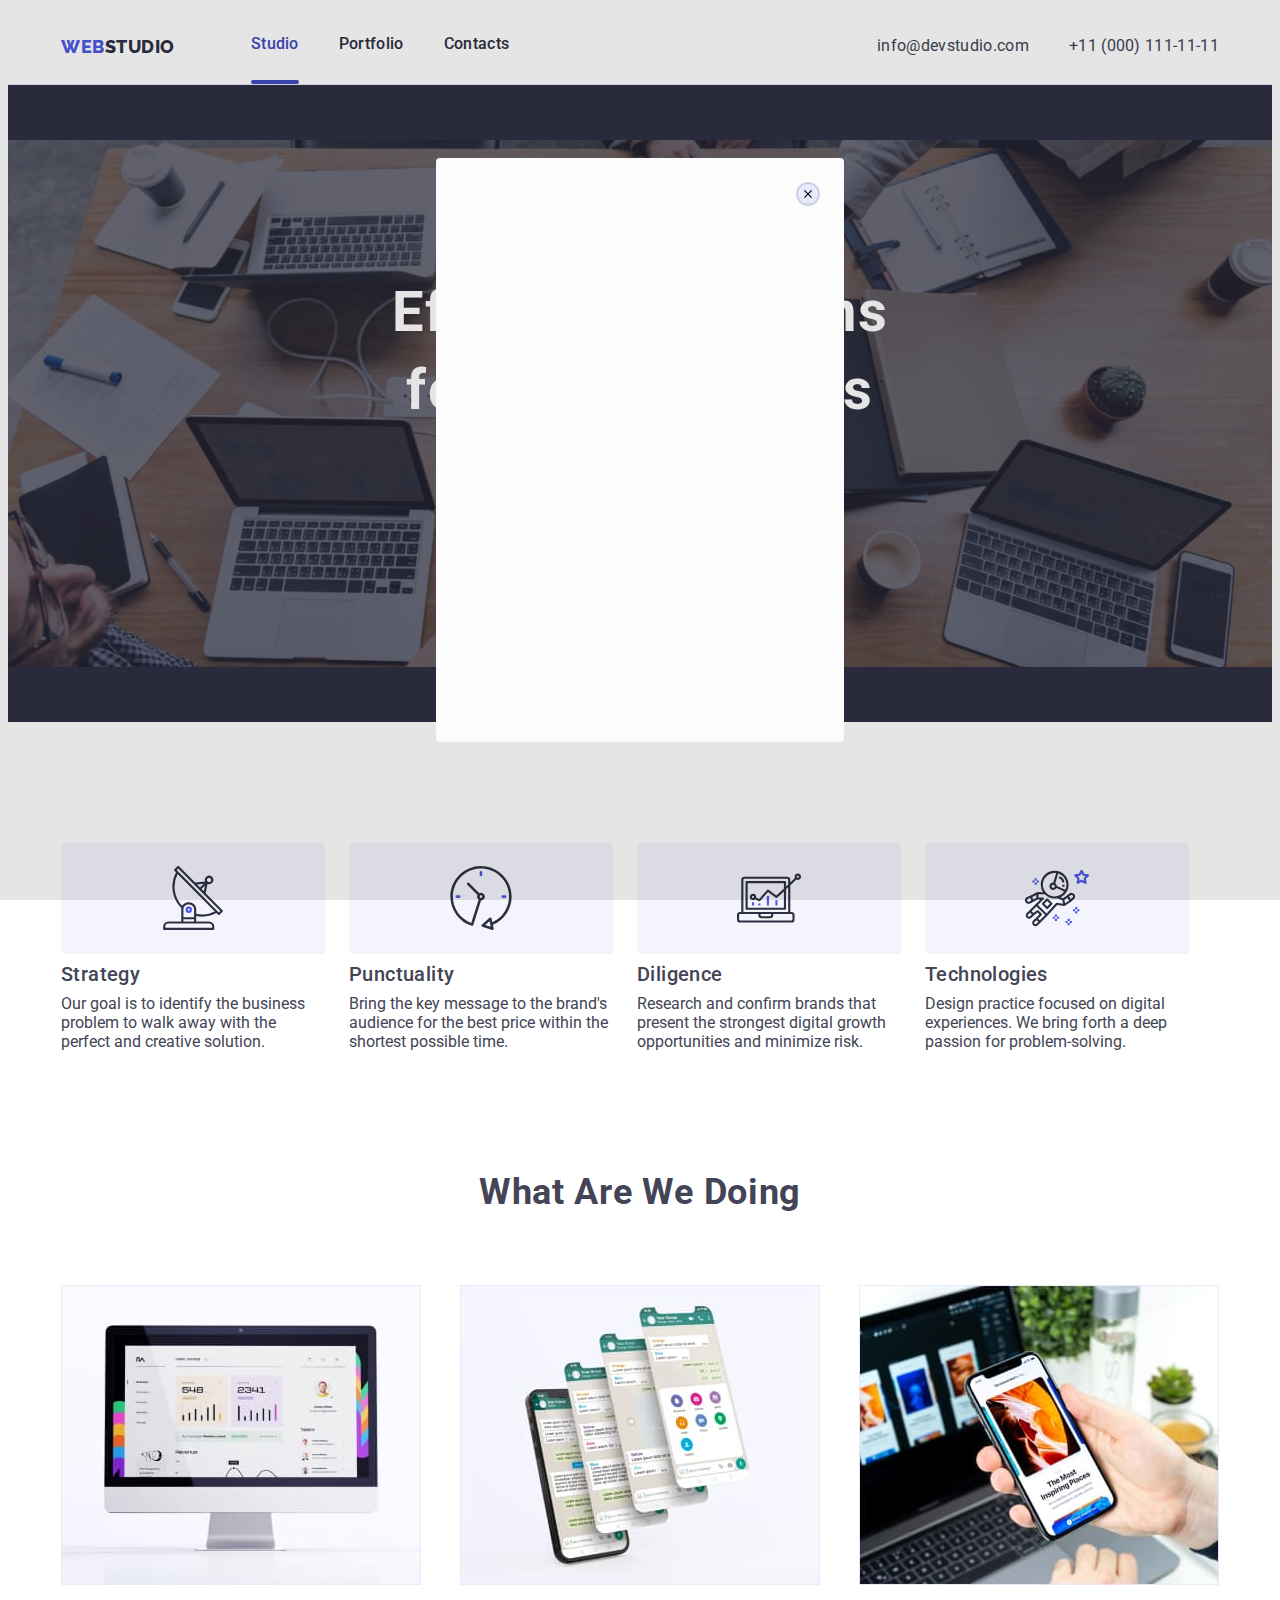
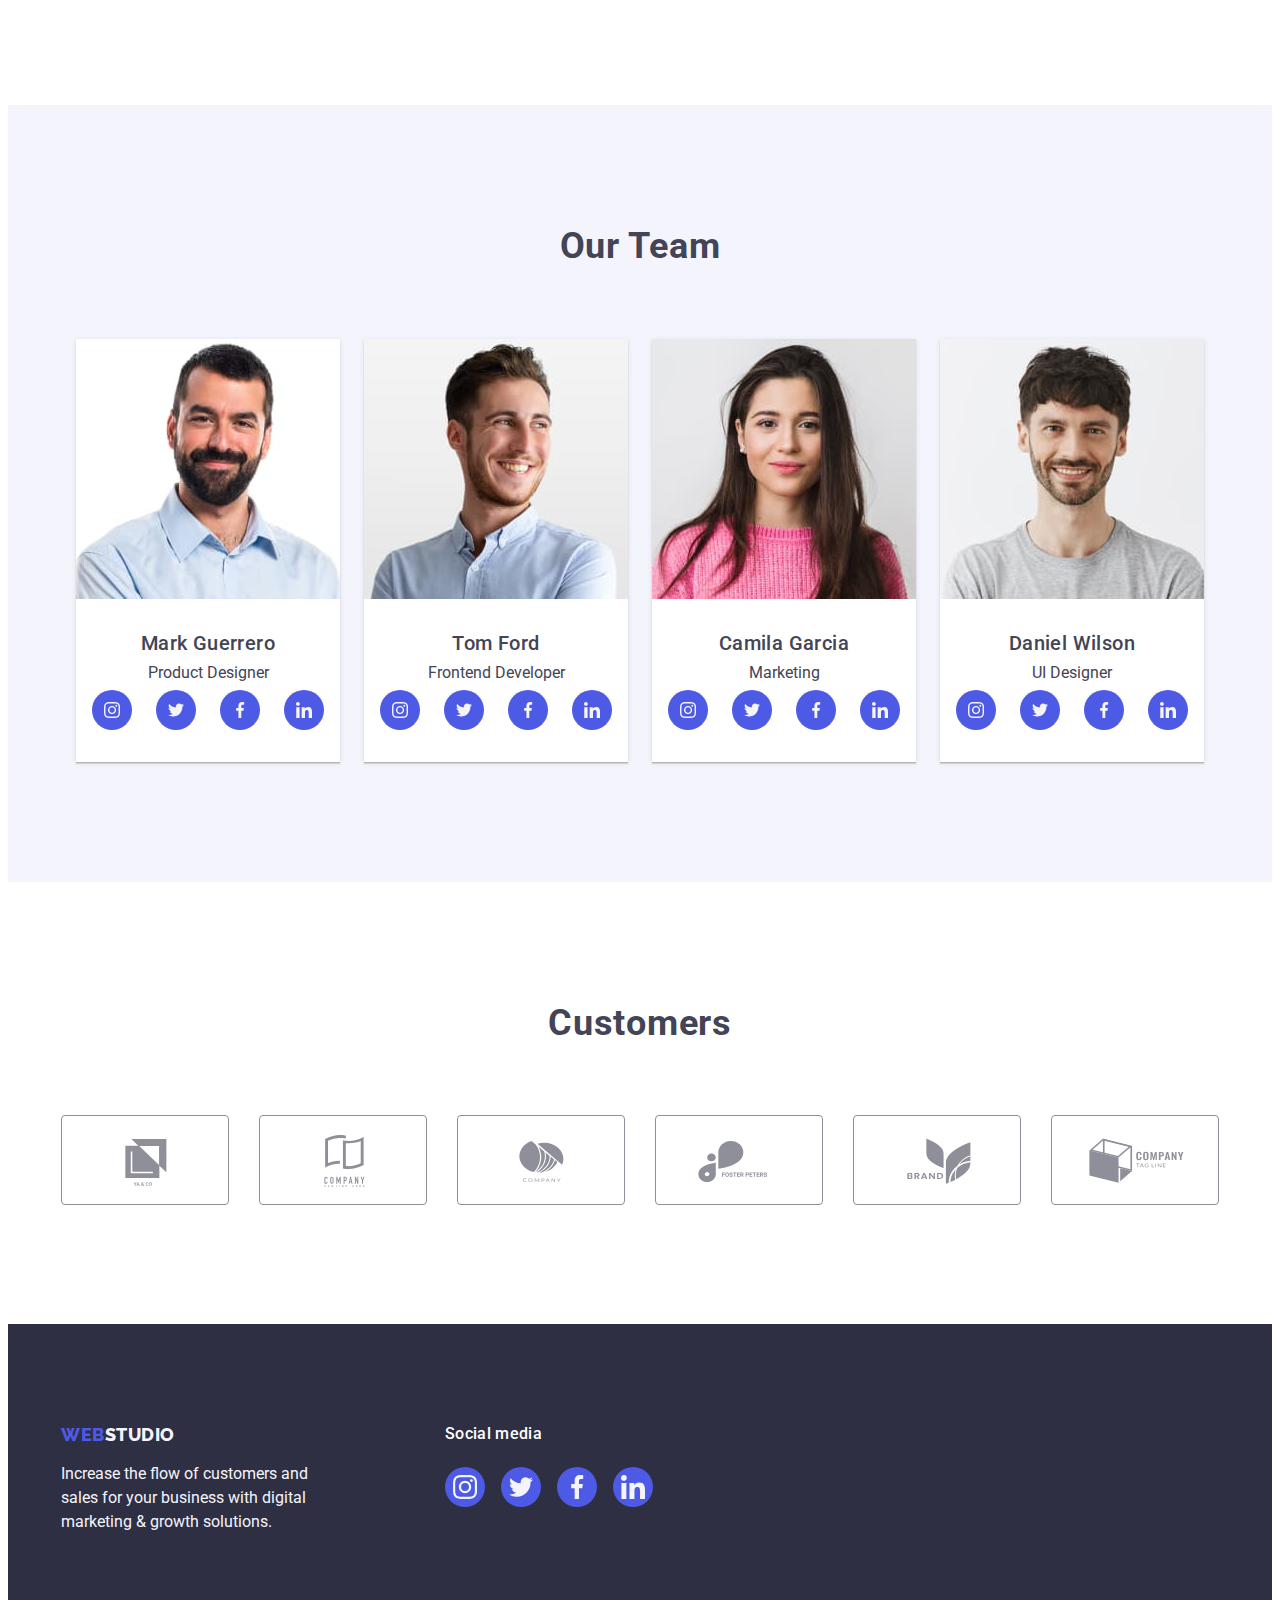
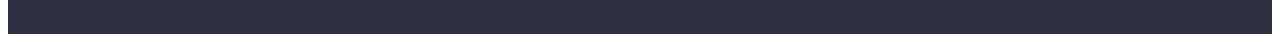
==== index.html @ da3002da "commit" ====
<!DOCTYPE html>
<html lang="en">
  <head>
    <meta charset="UTF-8" />
    <meta name="viewport" content="width=device-width, initial-scale=1.0" />
    <title>WebStudio</title>
    <!--fonts-->
    <link rel="preconnect" href="https://fonts.googleapis.com" />
    <link rel="preconnect" href="https://fonts.gstatic.com" crossorigin />
    <link
      href="https://fonts.googleapis.com/css2?family=Raleway:wght@800&family=Roboto:wght@400;500;700;900&display=swap"
      rel="stylesheet"
    />
    <!--normaliser-->
    <link
      rel="stylesheet"
      href="https://cdnjs.cloudflare.com/ajax/libs/modern-normalize/2.0.0/modern-normalize.min.css"
      integrity="sha512-4xo8blKMVCiXpTaLzQSLSw3KFOVPWhm/TRtuPVc4WG6kUgjH6J03IBuG7JZPkcWMxJ5huwaBpOpnwYElP/m6wg=="
      crossorigin="anonymous"
      referrerpolicy="no-referrer"
    />
    <!--custom styles-->
    <link rel="stylesheet" href="./css/styles.css" />
  </head>

  <body>
    <header class="header">
      <div class="container">
        <a
          class="header-logo"
          href="./index.html"
          aria-label="logo webstudio site"
        >
          Web<span class="header-logo-accent">Studio</span>
        </a>
        <nav class="header-nav">
          <ul class="header-menu">
            <li class="header-menu-item">
              <a class="header-menu-link current" href="./index.html" target="_self"
                >Studio</a
              >
            </li>
            <li class="header-menu-item">
              <a class="header-menu-link" href="./portfolio.html" target="_self"
                >Portfolio</a
              >
            </li>
            <li class="header-menu-item">
              <a class="header-menu-link" href="#">Contacts</a>
            </li>
          </ul>
        </nav>
        <address class="header-address">
          <ul class="header-address-list">
            <li>
              <a class="header-address-link" href="mailto:info@devstudio.com"
                >info@devstudio.com</a
              >
            </li>
            <li>
              <a class="header-address-link" href="tel:+110001111111"
                >+11 (000) 111-11-11</a
              >
            </li>
          </ul>
        </address>
      </div>
    </header>

    <main class="main">
      <section class="main-section">
        <div class="container">
          <h1 class="main-header">Effective Solutions for Your Business</h1>
          <button class="btn main-button" type="button" data-modal-open>Order Service</button>
        </div>
      </section>
      <section class="advantages-section">
        <div class="container">
          <h2 class="visually-hidden">Our advantages</h2>
          <ul class="main-list-advantages">
            <li class="main-list-advantages-item">
              <div class="advantages-icon">
              <svg class="icon-item-advantages" width="64" height="64">
                <use href="./images/icons.svg#icon-antenna"></use>
              </svg>
              </div>
              <h3 class="inner-header-advantages">Strategy</h3>
              <p class="main-paragraph-advantages">
                Our goal is to identify the business problem to walk away with
                the perfect and creative solution.
              </p>
            </li>
            <li class="main-list-advantages-item">
              <div class="advantages-icon">
              <svg class="icon-item-advantages" width="64" height="64">
                <use href="./images/icons.svg#icon-clock"></use>
              </svg>
              </div>
              <h3 class="inner-header-advantages">Punctuality</h3>
              <p class="main-paragraph-advantages">
                Bring the key message to the brand's audience for the best price
                within the shortest possible time.
              </p>
            </li>
            <li class="main-list-advantages-item">
              <div class="advantages-icon">
              <svg class="icon-item-advantages" width="64" height="64">
                <use href="./images/icons.svg#icon-diagram"></use>
              </svg>
              </div>
              <h3 class="inner-header-advantages">Diligence</h3>
              <p class="main-paragraph-advantages">
                Research and confirm brands that present the strongest digital
                growth opportunities and minimize risk.
              </p>
            </li>
            <li class="main-list-advantages-item">
              <div class="advantages-icon">
              <svg class="icon-item-advantages" width="64" height="64">
                <use href="./images/icons.svg#icon-astronaut"></use>
              </svg>
              </div>
              <h3 class="inner-header-advantages">Technologies</h3>
              <p class="main-paragraph-advantages">
                Design practice focused on digital experiences. We bring forth a
                deep passion for problem-solving.
              </p>
            </li>
          </ul>
        </div>
      </section>
      <section class="our-works">
        <div class="container">
          <h2 class="main-header-works">What are we doing</h2>
          <ul class="main-list-ourworks">
            <li>
              <img
                class="our-works-photo"
                src="./images/works/img-works-01.jpg"
                alt="Monitor with graphics"
                width="360"
                height="300"
              />
            </li>
            <li>
              <img
                class="our-works-photo"
                src="./images/works/img-works-02.jpg"
                alt="Several screenshots from mobile"
                width="360"
                height="300"
              />
            </li>
            <li>
              <img
                class="our-works-photo"
                src="./images/works/img-works-03.jpg"
                alt="Laptop and mobile phone"
                width="360"
                height="300"
              />
            </li>
          </ul>
        </div>
      </section>
      <section class="our-team">
        <div class="container">
          <h2 class="main-header-team">Our Team</h2>
          <ul class="main-list-ourteam">
            <li class="main-list-ourteam-item">
              <img
                class="team-member-photo"
                src="./images/team/img-team-01.jpg"
                alt="Mark Guerrero photo"
                width="264"
                height="260"
              />
              <div class="team-caption">
                <h3 class="inner-header-team">Mark Guerrero</h3>
                <p class="main-paragraph-team">Product Designer</p>
                <ul class="socials-list">
                  <li class="socials-item">
                  <a
                    class="socials-link"
                    href="https://instagram.com"
                    aria-label="Link to instagram.com"
                  >
                    <svg class="socials-icon" width="16" height="16">
                      <use href="./images/icons.svg#icon-instagram"></use>
                    </svg>
                  </a>
                  <li class="socials-item">
                  <a
                    class="socials-link"
                    href="https://twitter.com"
                    aria-label="Link to twitter.com"
                  >
                    <svg class="socials-icon" width="16" height="16">
                      <use href="./images/icons.svg#icon-twitter"></use>
                    </svg>
                  </a>
                  <li class="socials-item">
                  <a
                    class="socials-link"
                    href="https://facebook.com"
                    aria-label="Link to facebook.com"
                  >
                    <svg class="socials-icon" width="16" height="16">
                      <use href="./images/icons.svg#icon-facebook"></use>
                    </svg>
                  </a>
                  <li class="socials-item">
                  <a
                    class="socials-link"
                    href="https://linkedin.com"
                    aria-label="Link to linkedin.com"
                  >
                    <svg class="socials-icon" width="16" height="16">
                      <use href="./images/icons.svg#icon-linkedin"></use>
                    </svg>
                  </a>
                </ul>
              </div>
            </li>
            <li class="main-list-ourteam-item">
              <img
                class="team-member-photo"
                src="./images/team/img-team-02.jpg"
                alt="Tom Ford photo"
                width="264"
                height="260"
              />
              <div class="team-caption">
                <h3 class="inner-header-team">Tom Ford</h3>
                <p class="main-paragraph-team">Frontend Developer</p>
                <ul class="socials-list">
                  <li class="socials-item">
                  <a
                    class="socials-link"
                    href="https://instagram.com"
                    aria-label="Link to instagram.com"
                  >
                    <svg class="socials-icon" width="16" height="16">
                      <use href="./images/icons.svg#icon-instagram"></use>
                    </svg>
                  </a>
                  <li class="socials-item">
                  <a
                    class="socials-link"
                    href="https://twitter.com"
                    aria-label="Link to twitter.com"
                  >
                    <svg class="socials-icon" width="16" height="16">
                      <use href="./images/icons.svg#icon-twitter"></use>
                    </svg>
                  </a>
                  <li class="socials-item">
                  <a
                    class="socials-link"
                    href="https://facebook.com"
                    aria-label="Link to facebook.com"
                  >
                    <svg class="socials-icon" width="16" height="16">
                      <use href="./images/icons.svg#icon-facebook"></use>
                    </svg>
                  </a>
                  <li class="socials-item">
                  <a
                    class="socials-link"
                    href="https://linkedin.com"
                    aria-label="Link to linkedin.com"
                  >
                    <svg class="socials-icon" width="16" height="16">
                      <use href="./images/icons.svg#icon-linkedin"></use>
                    </svg>
                  </a>                
                </ul>
              </div>
            </li>
            <li class="main-list-ourteam-item">
              <img
                class="team-member-photo"
                src="./images/team/img-team-03.jpg"
                alt="Camila Garcia photo"
                width="264"
                height="260"
              />
              <div class="team-caption">
                <h3 class="inner-header-team">Camila Garcia</h3>
                <p class="main-paragraph-team">Marketing</p>
                <ul class="socials-list">
                  <li class="socials-item">
                  <a
                    class="socials-link"
                    href="https://instagram.com"
                    aria-label="Link to instagram.com"
                  >
                    <svg class="socials-icon" width="16" height="16">
                      <use href="./images/icons.svg#icon-instagram"></use>
                    </svg>
                  </a>
                  <li class="socials-item">
                  <a
                    class="socials-link"
                    href="https://twitter.com"
                    aria-label="Link to twitter.com"
                  >
                    <svg class="socials-icon" width="16" height="16">
                      <use href="./images/icons.svg#icon-twitter"></use>
                    </svg>
                  </a>
                  <li class="socials-item">
                  <a
                    class="socials-link"
                    href="https://facebook.com"
                    aria-label="Link to facebook.com"
                  >
                    <svg class="socials-icon" width="16" height="16">
                      <use href="./images/icons.svg#icon-facebook"></use>
                    </svg>
                  </a>
                  <li class="socials-item">
                  <a
                    class="socials-link"
                    href="https://linkedin.com"
                    aria-label="Link to linkedin.com"
                  >
                    <svg class="socials-icon" width="16" height="16">
                      <use href="./images/icons.svg#icon-linkedin"></use>
                    </svg>
                  </a>                
                </ul>
              </div>
            </li>
            <li class="main-list-ourteam-item">
              <img
                class="team-member-photo"
                src="./images/team/img-team-04.jpg"
                alt="Daniel Wilson photo"
                width="264"
                height="260"
              />
              <div class="team-caption">
                <h3 class="inner-header-team">Daniel Wilson</h3>
                <p class="main-paragraph-team">UI Designer</p>
                <ul class="socials-list">
                  <li class="socials-item">
                  <a
                    class="socials-link"
                    href="https://instagram.com"
                    aria-label="Link to instagram.com"
                  >
                    <svg class="socials-icon" width="16" height="16">
                      <use href="./images/icons.svg#icon-instagram"></use>
                    </svg>
                  </a>
                  <li class="socials-item">
                  <a
                    class="socials-link"
                    href="https://twitter.com"
                    aria-label="Link to twitter.com"
                  >
                    <svg class="socials-icon" width="16" height="16">
                      <use href="./images/icons.svg#icon-twitter"></use>
                    </svg>
                  </a>
                  <li class="socials-item">
                  <a
                    class="socials-link"
                    href="https://facebook.com"
                    aria-label="Link to facebook.com"
                  >
                    <svg class="socials-icon" width="16" height="16">
                      <use href="./images/icons.svg#icon-facebook"></use>
                    </svg>
                  </a>
                  <li class="socials-item">
                  <a
                    class="socials-link"
                    href="https://linkedin.com"
                    aria-label="Link to linkedin.com"
                  >
                    <svg class="socials-icon" width="16" height="16">
                      <use href="./images/icons.svg#icon-linkedin"></use>
                    </svg>
                  </a>                
                </ul>
              </div>
            </li>
          </ul>
        </div>
      </section>
      <section class="customers">
        <div class="container">
          <h2 class="header-customers">Customers</h2>
          <ul class="list-customers">
            <li class="item-customer">
              <a class="link-item-customer" href="#">
              <svg class="icon-item-customer" width="104" height="56">
                <use href="./images/icons.svg#icon-customer01"></use>
              </svg>
              </a>
            </li>
            <li class="item-customer">
              <a class="link-item-customer" href="#">
              <svg class="icon-item-customer" width="104" height="56">
                <use href="./images/icons.svg#icon-customer02"></use>
              </svg>
              </a>
            </li>
            <li class="item-customer">
              <a class="link-item-customer" href="#">
              <svg class="icon-item-customer" width="104" height="56">
                <use href="./images/icons.svg#icon-customer03"></use>
              </svg>
              </a>
            </li>
            <li class="item-customer">
              <a class="link-item-customer" href="#">
              <svg class="icon-item-customer" width="104" height="56">
                <use href="./images/icons.svg#icon-customer04"></use>
              </svg>
              </a>
            </li>
            <li class="item-customer">
              <a class="link-item-customer" href="#">
              <svg class="icon-item-customer" width="104" height="56">
                <use href="./images/icons.svg#icon-customer05"></use>
              </svg>
              </a>
            </li>
            <li class="item-customer">
              <a class="link-item-customer" href="#">
              <svg class="icon-item-customer" width="104" height="56">
                <use href="./images/icons.svg#icon-customer06"></use>
              </svg>
              </a>
            </li>
        </div>
      </section>
    </main>

    <footer class="footer">
      <div class="container">
        <div class="footer-logo-slogan">
        <a
          class="footer-logo"
          href="./index.html"
          aria-label="logo webstudio site"
        >
          Web<span class="footer-logo-accent">Studio</span>
        </a>
        <p class="footer-paragraph">
          Increase the flow of customers and sales for your business with
          digital marketing & growth solutions.
        </p>
        </div>
        <div class="footer-social-media">
          <p class="footer-title-social">
            Social media
          </p>
          <ul class="socials-list">
                  <li class="socials-item">
                  <a
                    class="socials-link"
                    href="https://instagram.com"
                    aria-label="Link to instagram.com"
                  >
                    <svg class="socials-icon" width="24" height="24">
                      <use href="./images/icons.svg#icon-instagram"></use>
                    </svg>
                  </a>
                  <li class="socials-item">
                  <a
                    class="socials-link"
                    href="https://twitter.com"
                    aria-label="Link to twitter.com"
                  >
                    <svg class="socials-icon" width="24" height="24">
                      <use href="./images/icons.svg#icon-twitter"></use>
                    </svg>
                  </a>
                  <li class="socials-item">
                  <a
                    class="socials-link"
                    href="https://facebook.com"
                    aria-label="Link to facebook.com"
                  >
                    <svg class="socials-icon" width="24" height="24">
                      <use href="./images/icons.svg#icon-facebook"></use>
                    </svg>
                  </a>
                  <li class="socials-item">
                  <a
                    class="socials-link"
                    href="https://linkedin.com"
                    aria-label="Link to linkedin.com"
                  >
                    <svg class="socials-icon" width="24" height="24">
                      <use href="./images/icons.svg#icon-linkedin"></use>
                    </svg>
                  </a>                
                </ul>
        </div>
      </div>      
    </footer>
    <div class="backdrop" data-modal>
      <div class="modal">
        <button class="modal-btn" type="button" data-modal-close>
          <svg class="modal-btn-icon" width="8" height="8">
            <use href="./images/icons.svg#icon-close"></use>
          </svg>
        </button>
      </div>
    </div>
    <script src="./js/modal.js"></script>
  </body>
</html>
---- css/styles.css ----
:root {
  /* fonts */
  --primary-font: Roboto, sans-serif;
  --secondary-font: raleway, sans-serif;

  /* colors */
  --primary-brand-color: rgba(77, 90, 229, 100%);
  --presses-state-color: rgba(64, 75, 191, 100%);
  --dark-color: rgba(46, 47, 66, 100%);
  --success-color: rgba(49, 208, 170, 100%);
  --primary-text-color: rgba(67, 68, 85, 100%);
  --subtle-text-color: rgba(142, 143, 153, 100%);
  --accent-background-color: rgba(231, 233, 252, 100%);
  --light-background-color: rgba(244, 244, 253, 100%);
  --modal-overlay-color: rgba(46, 47, 66, 40%);
  --hero-background-color: rgba(46, 47, 66, 70%);
  --primary-white-color: rgba(255, 255, 255, 100%);
  --modal-background-color: rgba(252, 252, 252, 100%);
  --grey-color: rgba(0, 0, 0, 15%);
  --light-grey-color: rgba(0, 0, 0, 10%);

  /* transitions */
  --trns: 250ms cubic-bezier(0.4, 0, 0.2, 1);
}

/*base styles*/
body {
  font-family: Roboto, sans-serif;
  color: var(--primary-text-color);
  background-color: var(--primary-white-color);
}

img {
  display: block;
  max-width: 100%;
  height: auto;
}

a {
  color: currentColor;
  text-decoration: none;
}

ul,
ol {
  list-style-type: none;
  padding: 0;
}

h1,
h2,
h3,
h4,
h5,
h6,
p,
ul,
ol {
  margin: 0;
}

/*common styles*/

.container {
  width: 1158px;
  padding: 0 15px;
  margin: 0 auto;
}

.visually-hidden {
  position: absolute;
  width: 1px;
  height: 1px;
  margin: -1px;
  border: 0;
  padding: 0;

  white-space: nowrap;
  clip-path: inset(100%);
  clip: rect(0 0 0 0);
  overflow: hidden;
}

.btn {
  font-family: inherit;
  font-weight: 500;
  line-height: 1.5em;
  letter-spacing: 0.04em;
  padding: 0;
  cursor: pointer;
}

/*header*/

.header {
  border-bottom: 1px solid var(--accent-background-color);
}

.header .container {
  display: flex;
  align-items: center;
}

.header-logo {
  margin-right: 76px;
}

.header-logo,
.footer-logo {
  display: flex;
  align-items: center;
  font-family: var(--secondary-font);
  font-size: 18px;
  color: var(--primary-brand-color);
  font-weight: 800;
  letter-spacing: 0.03em;
  text-transform: uppercase;
}

.header-logo-accent {
  color: var(--dark-color);
}

.header-nav {
  display: flex;
  flex-grow: 1;
  justify-content: space-between;
}

.header-menu {
  display: flex;
  gap: 40px;
}

.header-menu-item {
  font-weight: 500;
  line-height: 1.5em;
  letter-spacing: 0.02em;
}

.header-menu-link {
  font-weight: 500;
  color: var(--dark-color);
  line-height: 1.5em;
  letter-spacing: 0.02em;
  display: block;
  padding: 24px 0;
  transition: var(--trns);
  transition-property: color;
}

.header-menu-link:hover,
.header-menu-link:focus {
  color: var(--presses-state-color);
  font-style: normal;
  font-weight: 500;
  line-height: 1.5em;
  letter-spacing: 0.02em;
}

.header-menu-link.current {
  color: var(--presses-state-color);
}

.header-menu-link.current::after {
  content: '';
  display: block;
  position: relative;
  left: 0;
  top: 24px;
  width: 100%;
  height: 4px;
  border-radius: 2px;
  background-color: var(--presses-state-color);
}

.header-address-link {
  color: var(--primary-text-color);
  font-style: normal;
  line-height: 1.5em;
  letter-spacing: 0.02em;
  display: block;
  padding: 24px 0;
  transition: var(--trns);
  transition-property: color;
}

.header-address-link:hover,
.header-address-link:focus,
.header-address-link.active {
  color: var(--presses-state-color);
  font-style: normal;
  line-height: 1.5em;
  letter-spacing: 0.02em;
}

.header-address-list {
  display: flex;
  gap: 40px;
}

/*main section*/

.main-section {
  background-image: linear-gradient(
      var(--hero-background-color),
      var(--hero-background-color)
    ),
    url('../images/background/people-office.jpg');
  background-color: var(--dark-color);
  background-repeat: no-repeat;
  background-size: contain;
  background-position: 50% 50%;
  padding: 188px 0;
}

.main-header {
  color: var(--primary-white-color);
  font-size: 56px;
  letter-spacing: 0.02em;
  line-height: 1.4em;
  text-align: center;
  width: 496px;
  margin-left: auto;
  margin-right: auto;
  margin-bottom: 48px;
}

.main-button {
  display: block;
  margin-left: auto;
  margin-right: auto;
  color: var(--primary-white-color);
  background-color: var(--primary-brand-color);
  min-width: 169px;
  min-height: 56px;
  border-radius: 4px;
  padding: 16px 32px;
  border: 0;
  box-shadow: 0 4px 4px var(--grey-color);
  transition: var(--trns);
  transition-property: color, background-color;
}

.main-button:hover,
.main-button:focus,
.main-button:active {
  font-family: inherit;
  color: var(--primary-white-color);
  background-color: var(--presses-state-color);
}

/*advantages*/
.advantages-section,
.customers {
  margin-top: 120px;
  margin-bottom: 120px;
}

.advantages-section .container {
  display: flex;
}

.main-list-advantages {
  display: flex;
  gap: 24px;
}

.main-list-advantages-item {
  max-width: 264px;
}

.icon-item-advantages {
  width: 64px;
  height: 64px;
}

.advantages-icon {
  display: inline-flex;
  align-items: center;
  justify-content: center;
  width: 264px;
  height: 112px;
  background-color: var(--light-background-color);
  border-radius: 4px;
  margin-bottom: 8px;
}

.inner-header-advantages,
.inner-header-team,
.portfolio-inner-header {
  margin-bottom: 8px;
  color: var(--primary-titles-color);
  font-size: 20px;
  letter-spacing: 0.02em;
  font-weight: 500;
}

/*our works*/

.our-works {
  padding-bottom: 120px;
}

.main-header-works,
.main-header-team,
.header-customers {
  color: var(--primary-titles-color);
  font-size: 36px;
  letter-spacing: 0.02em;
  text-transform: capitalize;
  margin-bottom: 72px;
  text-align: center;
}

.main-list-ourworks {
  display: flex;
  justify-content: space-between;
  gap: 24px;
}

/*our team*/

.our-team {
  background-color: var(--light-background-color);
  padding-top: 120px;
  padding-bottom: 120px;
}

.main-list-ourteam {
  display: flex;
  margin-top: 72px;
  justify-content: center;
  gap: 24px;
}

.main-list-ourteam-item {
  background-color: var(--primary-white-color);
  text-align: center;
  min-height: 380px;
  box-shadow: 0px 1px 6px 0px rgba(0, 0, 0, 8%),
    0px 1px 1px 0px rgba(0, 0, 0, 16%), 0px 2px 1px 0px rgba(0, 0, 0, 8%);
}

.team-caption {
  width: 100%;
  padding: 32px 0 16px 0;
}

.socials-list {
  display: flex;
  justify-content: center;
  align-items: center;
  padding: 8px 0 16px 0;
}

.team-caption .socials-list {
  gap: 24px;
}

.socials-item {
  width: 40px;
  height: 40px;
}

.socials-icon {
  fill: var(--light-background-color);
}

.socials-link {
  display: flex;
  justify-content: center;
  align-items: center;
  width: 100%;
  height: 100%;
  border-radius: 20px;
  background-color: var(--primary-brand-color);
  transition: var(--trns);
  transition-property: background-color;
}

.team-caption .socials-link:hover,
.team-caption .socials-link:focus {
  background-color: var(--presses-state-color);
}

/*our customers*/

.list-customers {
  display: flex;
  justify-content: space-between;
}

.item-customer {
  display: inline-flex;
  align-items: center;
  justify-content: center;
  gap: 24px;
  width: 168px;
  height: 88px;
}

.link-item-customer {
  display: flex;
  width: 100%;
  height: 100%;
  align-items: center;
  justify-content: center;
  border: 1px solid;
  border-radius: 4px;
  border-color: var(--subtle-text-color);
  color: var(--subtle-text-color);
  transition: var(--trns);
  transition-property: color, border-color;
}

.icon-item-customer {
  fill: currentColor;
}

.link-item-customer:hover,
.link-item-customer:focus {
  color: var(--presses-state-color);
  border-color: var(--presses-state-color);
}

/*portfolio*/

.filters-section {
  padding-top: 96px;
  padding-bottom: 120px;
}

.filters {
  display: flex;
  justify-content: center;
  gap: 24px;
  margin-bottom: 72px;
  min-width: 586px;
}

.filter-button {
  color: var(--primary-brand-color);
  background-color: var(--light-background-color);
  border: 1px solid var(--accent-background-color);
  border-radius: 4px;
  padding: 12px 24px;
  transition: var(--trns);
  transition-property: color, background-color, box-shadow;
}

.filter-button:hover,
.filter-button:focus,
.filter-button:active {
  box-shadow: 0 4px 4px var(--grey-color);
  font-family: inherit;
  color: var(--primary-white-color);
  background-color: var(--presses-state-color);
  border: 1px solid var(--presses-state-color);
  box-shadow: 0px 3px 1px 0px rgba(0, 0, 0, 10%),
    0px 2px 1px 0px rgba(0, 0, 0, 8%), 0px 2px 2px 0px rgba(0, 0, 0, 12%);
}

.portfolio-items {
  display: flex;
  flex-wrap: wrap;
  flex-direction: row;
  row-gap: 30px;
  column-gap: 24px;
}

.portfolio-item-box {
  position: relative;
  overflow: hidden;
}

.overlay {
  position: absolute;
  top: 0;
  left: 0;
  transform: translateY(100%);
  width: 100%;
  height: 100%;
  color: var(--light-background-color);
  background-color: var(--primary-brand-color);
  padding: 40px 32px;
  transition: var(--trns);
  transition-property: transform;
  line-height: 1.5em;
  letter-spacing: 0.02em;
}

.portfolio-photo-item {
  background-color: var(--primary-white-color);
  width: calc((100% - 24px * 2) / 3);
  border: 1px solid var(--accent-background-color);
  border-top: none;
}

.portfolio-photo-item:hover {
  box-shadow: 0px 1px 6px 0px rgba(0, 0, 0, 8%),
    0px 1px 1px 0px rgba(0, 0, 0, 16%), 0px 2px 1px 0px rgba(0, 0, 0, 8%);
}

.portfolio-photo-item:hover .overlay,
.portfolio-photo-item:focus .overlay {
  transform: translateY(0);
}

.portfolio .portfolio-photo {
  object-fit: cover;
}

.portfolio-caption {
  padding: 32px 0 32px 16px;
}

/*footer*/

.footer {
  background-color: var(--dark-color);
  padding: 100px 0;
}

.footer-logo-accent {
  color: var(--light-background-color);
}

.footer-logo {
  margin-bottom: 17.5px;
}

.footer-paragraph {
  line-height: 1.5em;
  color: var(--light-background-color);
  width: 264px;
}

.footer .container {
  display: flex;
  gap: 120px;
}

.footer-title-social {
  color: var(--primary-white-color);
  font-weight: 500;
  letter-spacing: 0.02em;
  padding-bottom: 16px;
}

.footer-social-media .socials-list {
  gap: 16px;
}

.footer-social-media .socials-link:hover,
.footer-social-media .socials-link:focus {
  background-color: var(--success-color);
}

/* modal window */

.backdrop {
  position: fixed;
  inset: 0;
  background-color: var(--light-grey-color);
  transition: var(--trns);
  transition-property: opacity, visibility;
  transition-delay: 0ms;
}

.backdrop.is-hidden {
  opacity: 0;
  visibility: hidden;
  pointer-events: none;
  transition-delay: 500ms;
}

.modal {
  position: absolute;
  top: 50%;
  left: 50%;
  transform: translateX(-50%) translateY(-50%);
  scale: (1);
  width: 408px;
  min-height: 584px;
  border-radius: 4px;
  background-color: var(--modal-background-color);
  transition-duration: 1500ms;
  transition-timing-function: cubic-bezier(0.075, 0.82, 0.165, 1);
  transition-property: opacity, visibility;
}

.backdrop.is-hidden .modal {
  transform: translateX(-50%) translateY(-50%) scale(0.5);
  opacity: 0;
  transition-delay: 0ms;
}

.modal-btn {
  background-color: var(--accent-background-color);
  width: 24px;
  height: 24px;
  border-color: var(--light-grey-color);
  border-style: solid;
  border-radius: 12px;
  position: absolute;
  top: 24px;
  right: 24px;
}
.modal-btn-icon {
  display: flex;
  align-items: center;
  justify-content: center;
  color: var(--dark-color);
}
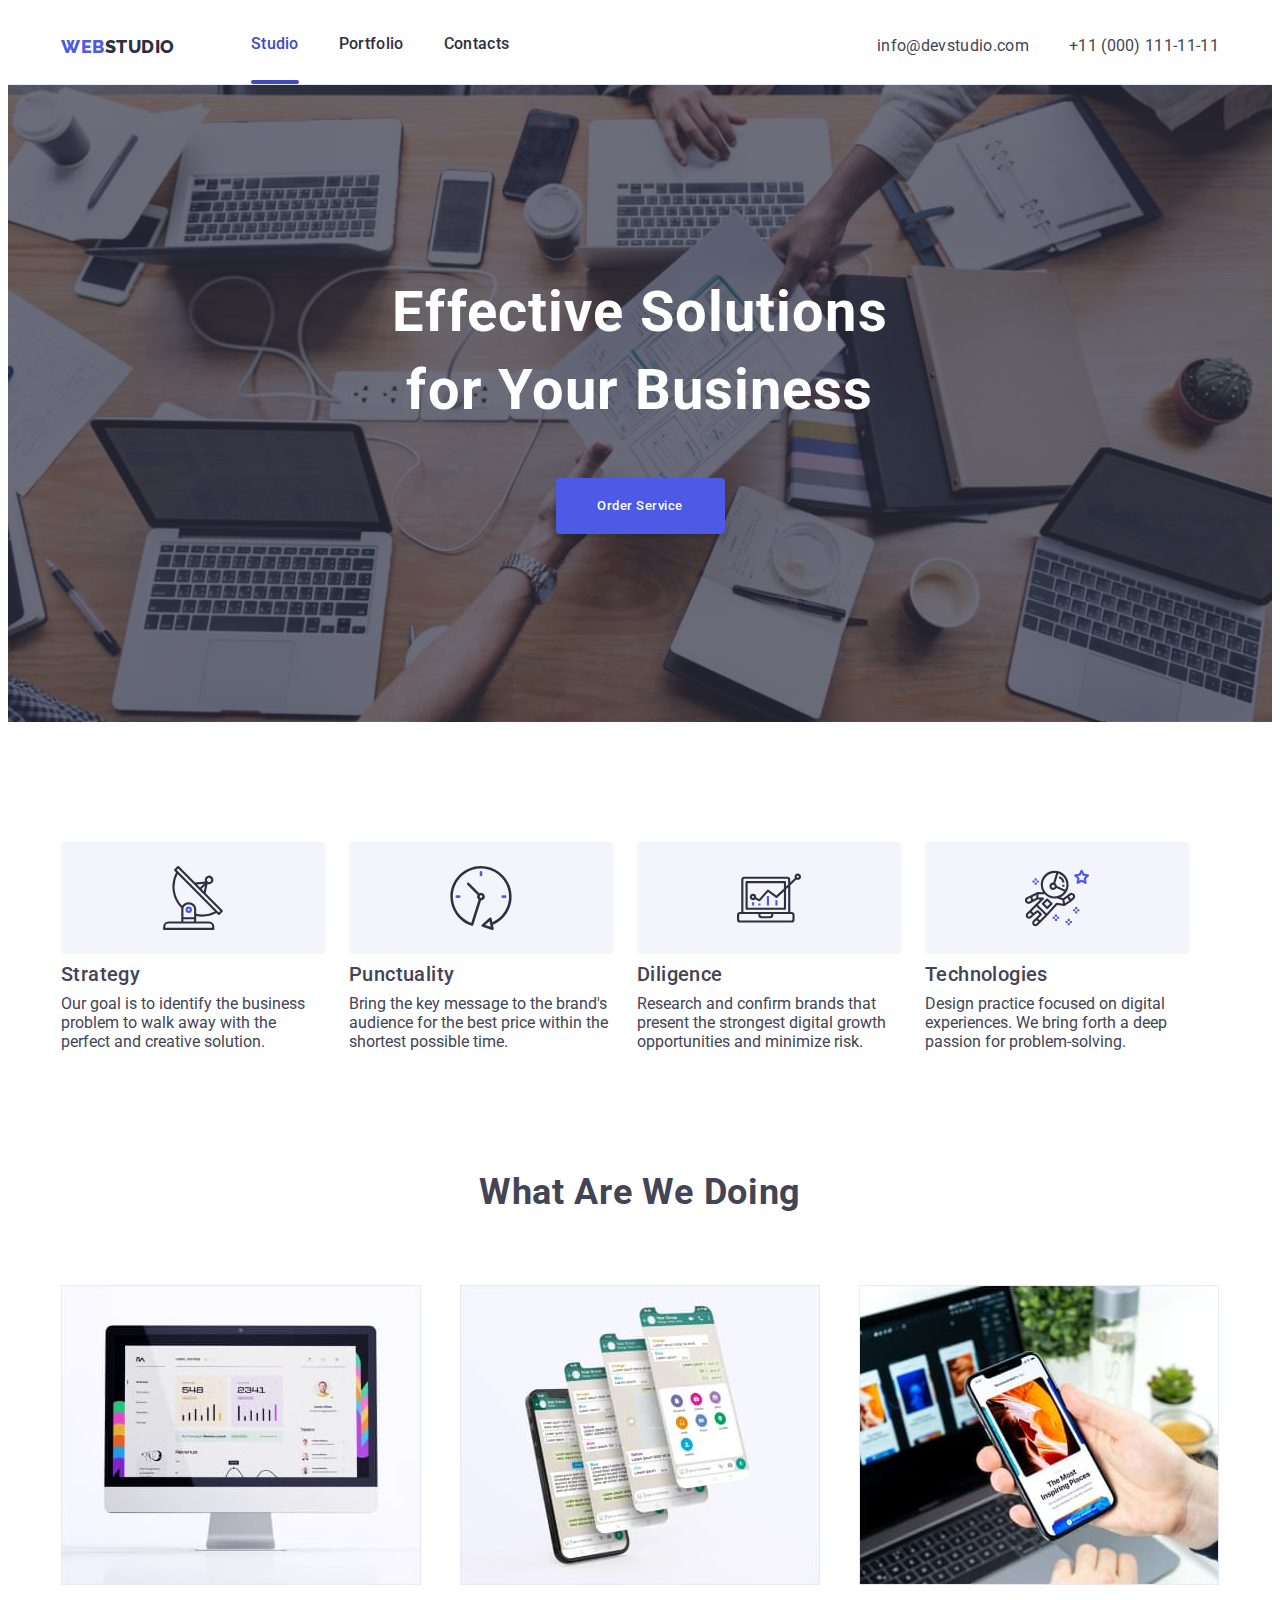
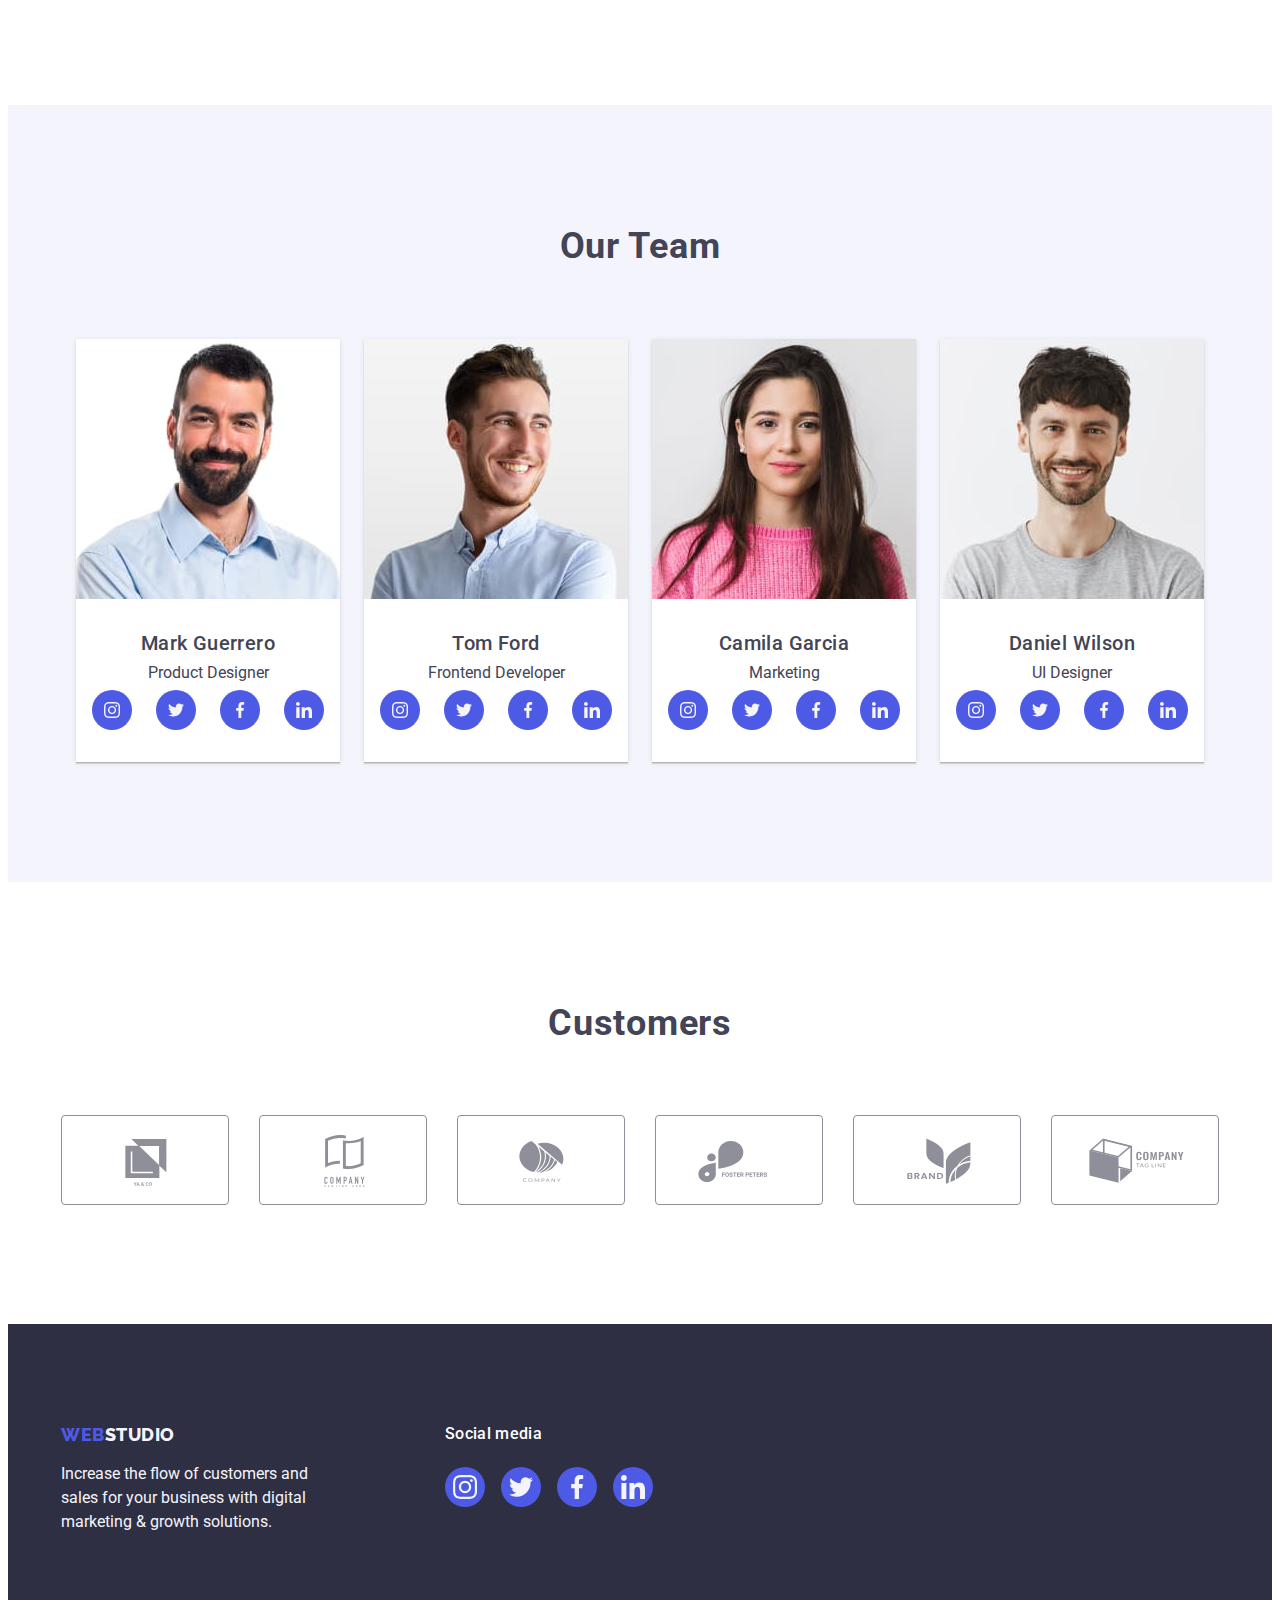
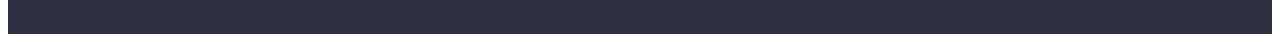
==== commit 224dd123: "commit" ====
--- a/index.html
+++ b/index.html
@@ -504,7 +504,7 @@
         </div>
       </div>      
     </footer>
-    <div class="backdrop" data-modal>
+    <div class="backdrop is-hidden" data-modal>
       <div class="modal">
         <button class="modal-btn" type="button" data-modal-close>
           <svg class="modal-btn-icon" width="8" height="8">
--- a/css/styles.css
+++ b/css/styles.css
@@ -209,9 +209,11 @@
     url('../images/background/people-office.jpg');
   background-color: var(--dark-color);
   background-repeat: no-repeat;
-  background-size: contain;
+  background-size: cover;
   background-position: 50% 50%;
   padding: 188px 0;
+  max-width: 1440px;
+  margin: 0 auto;
 }
 
 .main-header {
@@ -497,13 +499,14 @@
   border-top: none;
 }
 
-.portfolio-photo-item:hover {
+.portfolio-photo-item:hover,
+.portfolio-photo-item:focus {
   box-shadow: 0px 1px 6px 0px rgba(0, 0, 0, 8%),
     0px 1px 1px 0px rgba(0, 0, 0, 16%), 0px 2px 1px 0px rgba(0, 0, 0, 8%);
 }
 
 .portfolio-photo-item:hover .overlay,
-.portfolio-photo-item:focus .overlay {
+.portfolio-photo-item:focus-within .overlay {
   transform: translateY(0);
 }
 
@@ -607,9 +610,17 @@
   top: 24px;
   right: 24px;
 }
+
 .modal-btn-icon {
   display: flex;
   align-items: center;
   justify-content: center;
   color: var(--dark-color);
 }
+
+.modal-btn:hover,
+.modal-btn:focus {
+  background-color: var(--presses-state-color);
+  cursor: pointer;
+  fill: rgba(255, 255, 255, 100%);
+}
